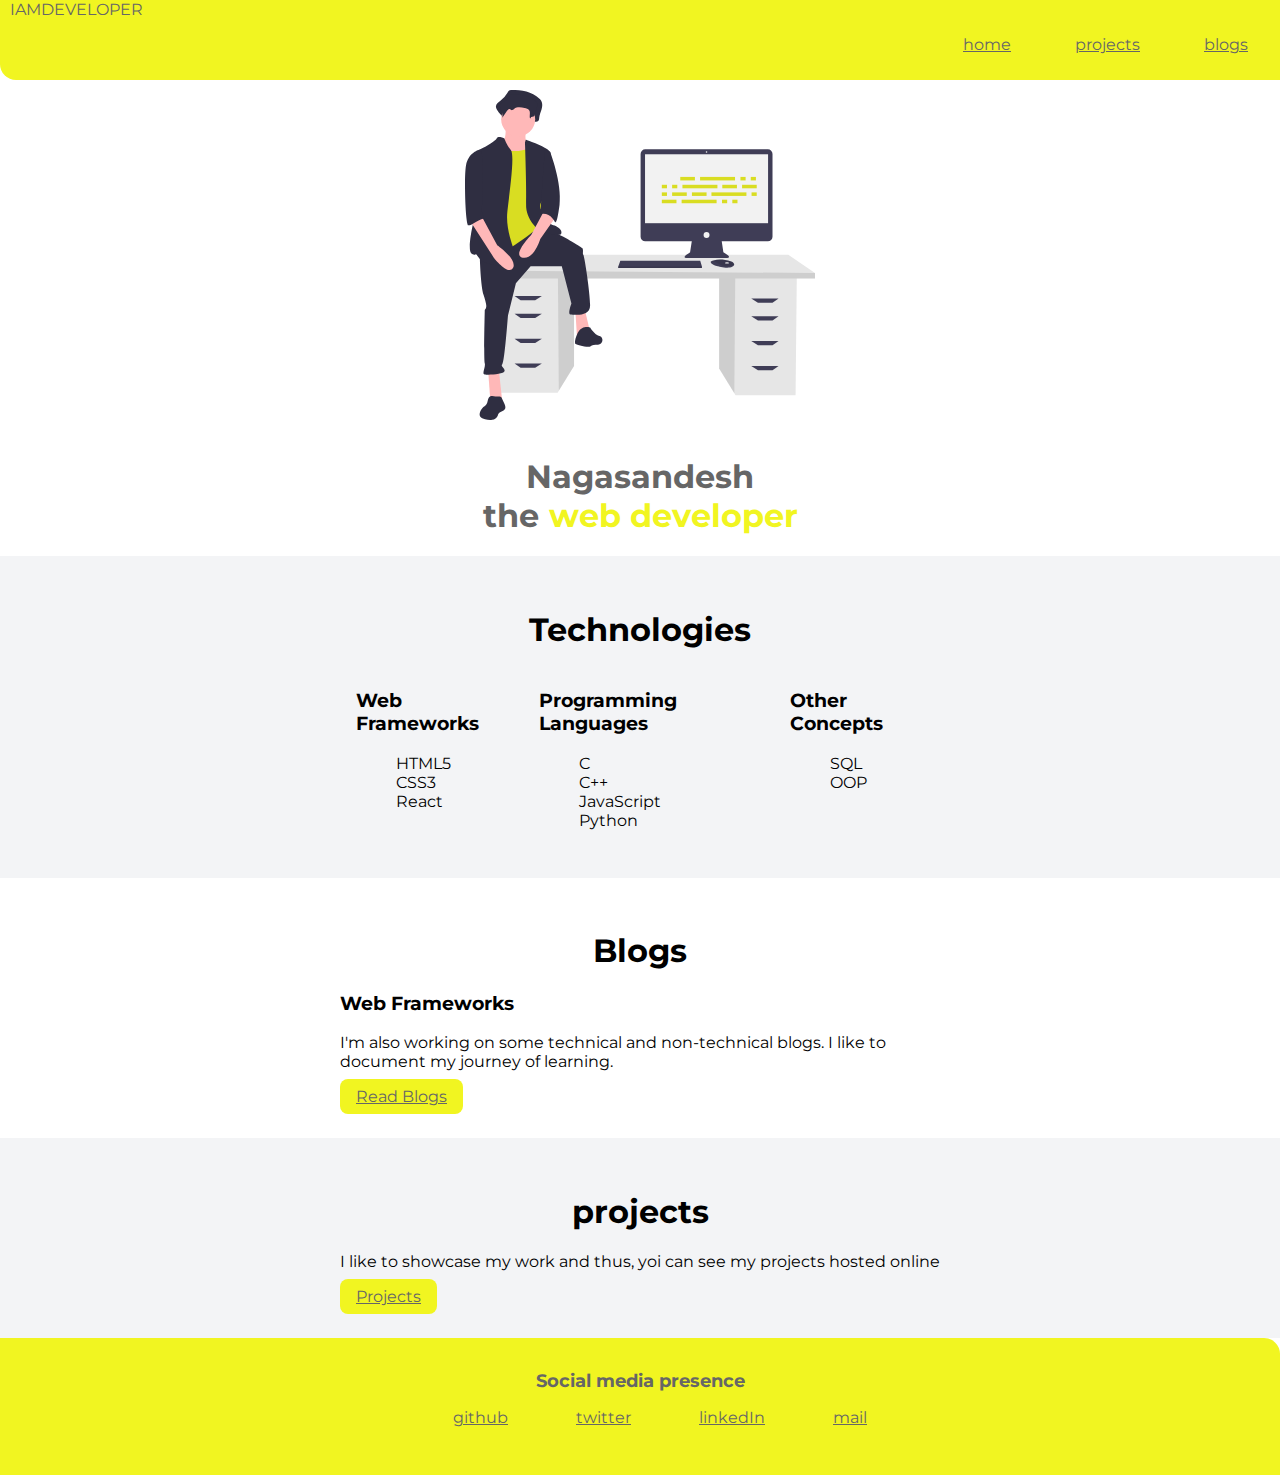
==== index.html @ 76f437ad "Commited Changes Portfolio" ====
<!DOCTYPE html>
<html>
    <head>
        <meta charset="UTF-8">
        <meta name="viewport" content="width-device-width, initial-scale=1.0">
        <title>Home | Nagasandesh</title>
        <link rel="stylesheet" href="index.css">
        <link href="https://fonts.googleapis.com/css2?family=Montserrat:ital,wght@1,600&display=swap" rel="stylesheet">
    </head>
    <body>
        <nav class="navigation">
            <div class="nav-brand">IAMDEVELOPER</div>
                <ul class="list-non-bullet">
                    <li>
                        <a class="link-active" href="/index.html">home</a>
                    </li>
                    <li>
                        <a href="#projects">projects</a>
                    </li>
                    <li>
                        <a href="/blogs.html">blogs</a>
                    </li>
                </ul>
        </nav>

        <header id="hero" class="hero">
            <img class="hero-img" src="images/header_img.svg" alt="">
            <h1 class="hero-heading">Nagasandesh the<span class="hero-inverted">web developer</span></h1>
        </header>

        <section class="section section1">
            <h1>Technologies</h1>
            <div class="container container-center technologies">
                <div class="t1">
                    <h3>Web Frameworks</h3>
                    <ul class="list-non-bullet">
                        <li>HTML5</li>
                        <li>CSS3</li>
                        <li>React</li>
                    </ul>
                </div>
                <div class="t1">
                    <h3>Programming Languages</h3>
                    <ul class="list-non-bullet">
                        <li>C</li>
                        <li>C++</li>
                        <li>JavaScript</li>
                        <li>Python</li>
                    </ul>
                </div>
                <div class="t1">
                    <h3>Other Concepts</h3>
                    <ul class="list-non-bullet">
                        <li>SQL</li>
                        <li>OOP</li>
                        <li></li>
                    </ul>
                </div>
            </div>  
        </section>


        <section id="blogs" class="section">
            <h1>Blogs</h1>
            <div class="container container-center">
                
                    <h3>Web Frameworks</h3>
                    <p>I'm also working on some technical and non-technical blogs. I like to document my journey of learning.</p>
                    <a class="link primary-link" href="/">Read Blogs</a>  
        </section>

        <section id="projects" class="section section1">
            <div class="container container-center">
                <h1>projects</h1>
                <p>I like to showcase my work and thus, yoi can see my projects hosted online</p>
                <a class="link primary-link" href="/projects.html">Projects</a>
            </div> 
        </section>

        <!-- <h3>Fluid Container</h3>
        <div class="container">this will move till the entire end</div>

        <h3>Center container</h3>
        <div class="container container-center">This will go till the specified width</div>
        <hr>

        <h2>Links</h2>
        <a class="link primary-link" href="/">Primary Link</a>
        <a class="link secondary-link" href="/">Secondary Link</a>
        <hr>

        <ul class="list-non-bullet">
            <li>Item One</li>
            <li>Item Two</li>
            <li>Item Three</li>
        </ul>

        <ul class="list-non-bullet inline-list">
            <li>Inline Item One</li>
            <li>Inline Item Two</li>
            <li>Inline Item Three</li>
        </ul>
        <hr>

        <h2>reverse ordered list</h2>
        <ol reversed>
            <li>Item one</li>
            <li>Item two</li>
            <li>Item three</li>
        </ol>
        <hr> -->

        <footer class="footer">
            <div class="footer-header">Social media presence</div>
                <ul class="social-links list-non-bullet inline-list">
                    <li>
                        <a class="link" href="https://github.com/Nagasandesh">github</a>
                    </li>
                    <li>
                        <a class="link" href="/">twitter</a>
                    </li>
                    <li>
                        <a class="link" href="https://www.linkedin.com/in/nagasandesh-n-808997195/">linkedIn</a>
                    </li>
                    <li>
                        <a class="link" href="sandeshcs09@gmail.com">mail</a>
                    </li>
                </ul>
            
        </footer>
        
    </body>
</html>
---- index.css ----
:root{
    /* --primary-color:#7C3AED; */
    /* #d9dd22 #6B7286*/
    --primary-color:#f1f521;
    --dark-gray:#666;
    --off-white:#F3F4F6;
}

body{
    font-family: 'Montserrat', sans-serif;
    margin: 0;
}

.navigation{
    background-color: var(--primary-color);
    color: #666;
    /* color: rgb(165, 114, 247); */
    height: 80px;
    border-bottom-left-radius: 1rem;
}

.nav-brand{
    padding-left: 10px;
}
.navigation a{
    color: #666;
}

.navigation ul{
    display: flex;
    padding: 0;
    justify-content: flex-end;
}
.navigation li{
    padding: 1rem 0.5rem;
    flex-direction: column;
    padding: 0 2rem;
}

.hero{
    padding-top: 10px;
    display: flex;
    flex-direction: column;
    align-items: center;
}

.hero-img{
    max-width: 350px;
    margin: auto;
}

.hero-heading{
    max-width: 350px;
    text-align: center;
    padding-left: 0px;
    padding-top: 1rem;
    color:var(--dark-gray);
}

.hero-inverted{
    padding-left: 10px;
    color: var(--primary-color);
}
.container{
    padding:0 1rem;
}

.container-center{
    max-width: 600px;
    margin:auto;
}

.technologies{
    display: flex;
    justify-content: space-between;
}
.t1{
    padding: 0 1rem;
}

.link{
    padding: 0.5rem 1rem;
    margin-top: 1rem;
    margin-bottom: 1rem;
}

.primary-link{
    background-color: var(--primary-color);
    border-radius: 0.5rem;
    color: #666;
    /* color: rgb(165, 114, 247); */
}
.secondary-link{
    border-radius: 0.5rem;
    border: 2px solid var(--primary-color);
    color: #666;
    /* color: rgb(26, 241, 26); */
}

.list-non-bullet{
    list-style: none;
}

.inline-list>li{
    display: inline;
    padding: 0 1rem;
}



.section{
    padding:2rem;
}
.section h1{
    text-align: center;
}

.section1{
    background-color: var(--off-white);
}

.footer{
    background-color: var(--primary-color);
    padding: 2rem 1rem;
    text-align: center;
    color: #666;
    border-top-right-radius: 1rem; 
}
.footer-header{
    font-weight: bold;
    font-size: large;
}

.footer a{
    color: #666;
}
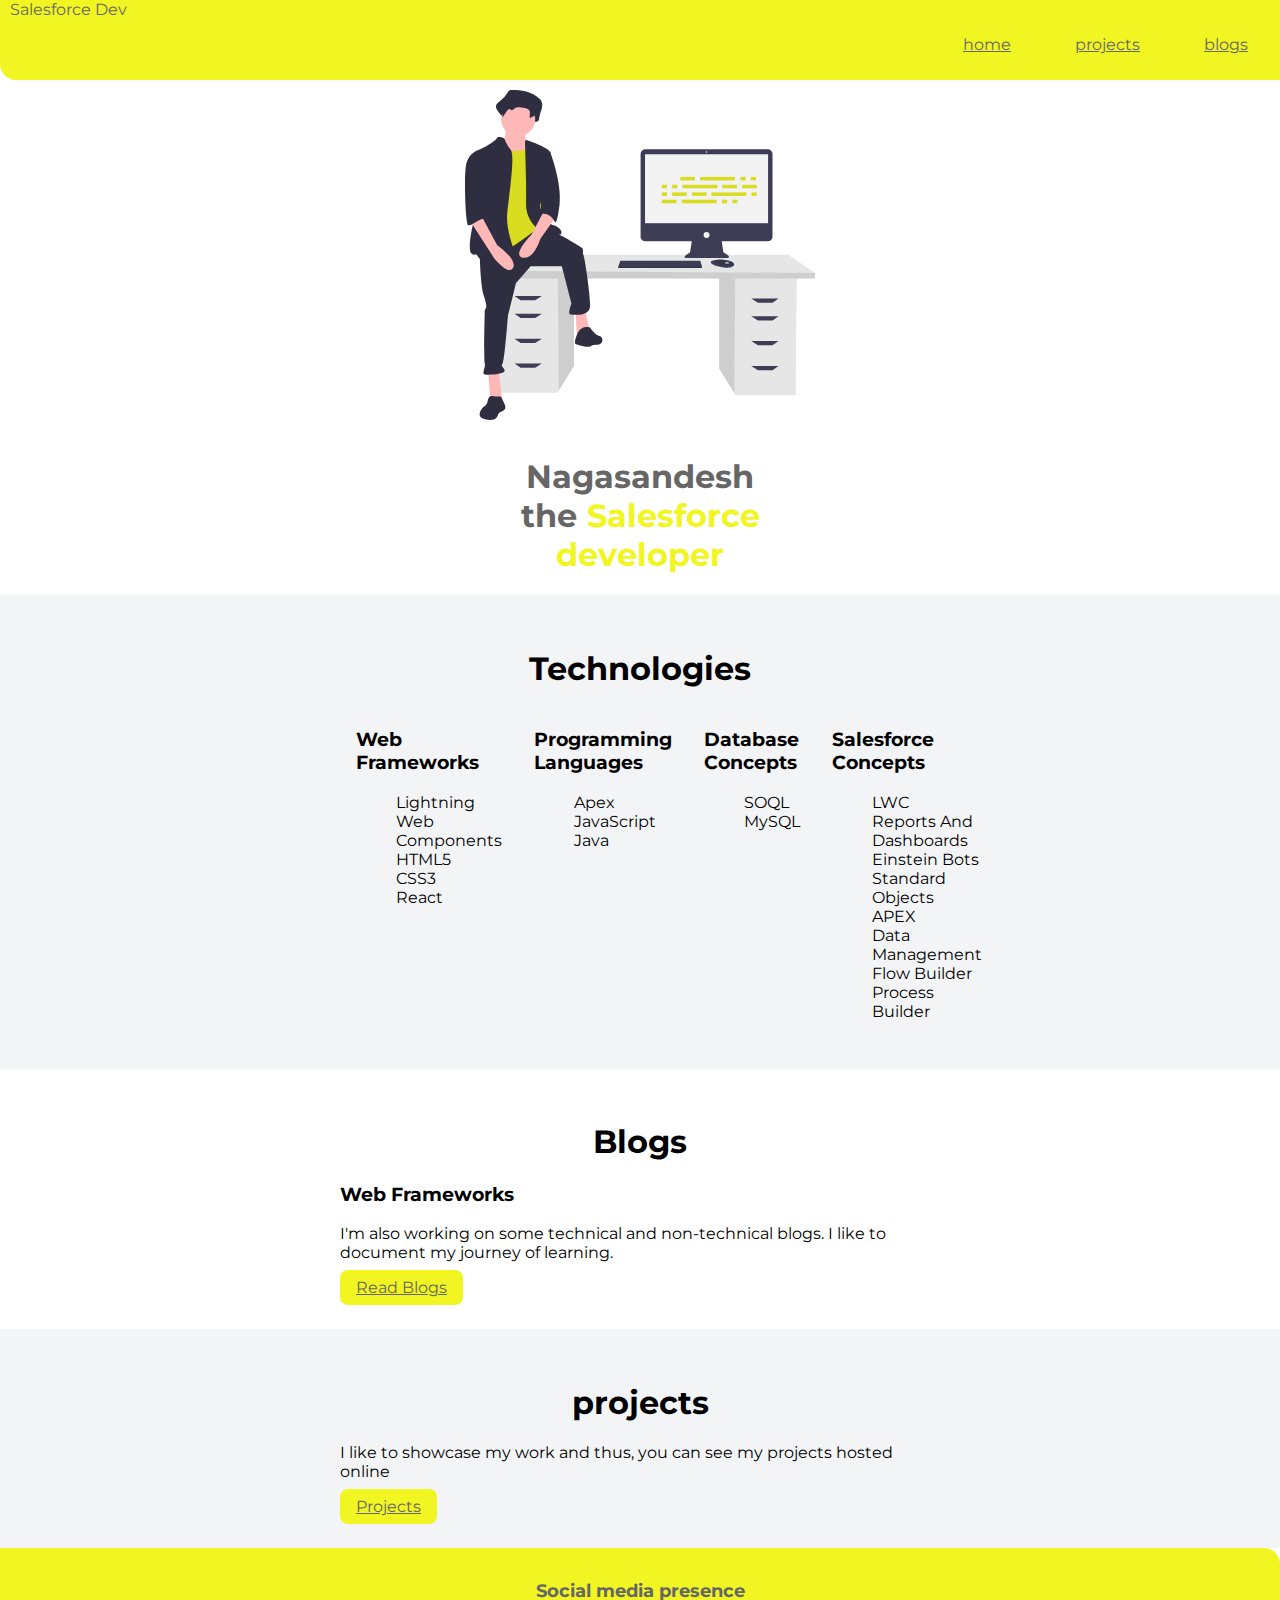
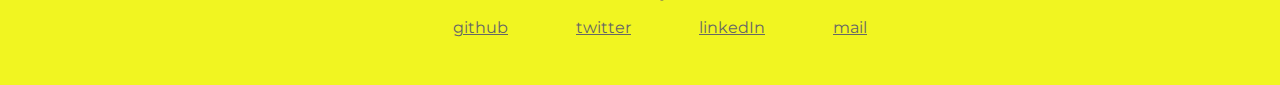
==== commit 7a77f2d0: "Update index.html" ====
--- a/index.html
+++ b/index.html
@@ -9,23 +9,23 @@
     </head>
     <body>
         <nav class="navigation">
-            <div class="nav-brand">IAMDEVELOPER</div>
+            <div class="nav-brand">Salesforce Dev</div>
                 <ul class="list-non-bullet">
                     <li>
-                        <a class="link-active" href="/index.html">home</a>
+                        <a class="link-active" href="#index">home</a>
                     </li>
                     <li>
                         <a href="#projects">projects</a>
                     </li>
                     <li>
-                        <a href="/blogs.html">blogs</a>
+                        <a href="#blogs">blogs</a>
                     </li>
                 </ul>
         </nav>
 
         <header id="hero" class="hero">
             <img class="hero-img" src="images/header_img.svg" alt="">
-            <h1 class="hero-heading">Nagasandesh the<span class="hero-inverted">web developer</span></h1>
+            <h1 class="hero-heading">Nagasandesh the<span class="hero-inverted">Salesforce developer</span></h1>
         </header>
 
         <section class="section section1">
@@ -34,6 +34,7 @@
                 <div class="t1">
                     <h3>Web Frameworks</h3>
                     <ul class="list-non-bullet">
+                        <li>Lightning Web Components</li>
                         <li>HTML5</li>
                         <li>CSS3</li>
                         <li>React</li>
@@ -42,18 +43,29 @@
                 <div class="t1">
                     <h3>Programming Languages</h3>
                     <ul class="list-non-bullet">
-                        <li>C</li>
-                        <li>C++</li>
+                        <li>Apex</li>
                         <li>JavaScript</li>
-                        <li>Python</li>
+                        <li>Java</li>
                     </ul>
                 </div>
                 <div class="t1">
-                    <h3>Other Concepts</h3>
+                    <h3>Database Concepts</h3>
                     <ul class="list-non-bullet">
-                        <li>SQL</li>
-                        <li>OOP</li>
-                        <li></li>
+                        <li>SOQL</li>
+                        <li>MySQL</li>
+                    </ul>
+                </div>
+                <div class="t1">
+                    <h3>Salesforce Concepts</h3>
+                    <ul class="list-non-bullet">
+                        <li>LWC</li>
+                        <li>Reports And Dashboards</li>
+                        <li>Einstein Bots</li>
+                        <li>Standard Objects</li>
+                        <li>APEX</li>
+                        <li>Data Management</li>
+                        <li>Flow Builder</li>
+                        <li>Process Builder</li>
                     </ul>
                 </div>
             </div>  
@@ -72,7 +84,7 @@
         <section id="projects" class="section section1">
             <div class="container container-center">
                 <h1>projects</h1>
-                <p>I like to showcase my work and thus, yoi can see my projects hosted online</p>
+                <p>I like to showcase my work and thus, you can see my projects hosted online</p>
                 <a class="link primary-link" href="/projects.html">Projects</a>
             </div> 
         </section>
@@ -130,4 +142,4 @@
         </footer>
         
     </body>
-</html>+</html>
